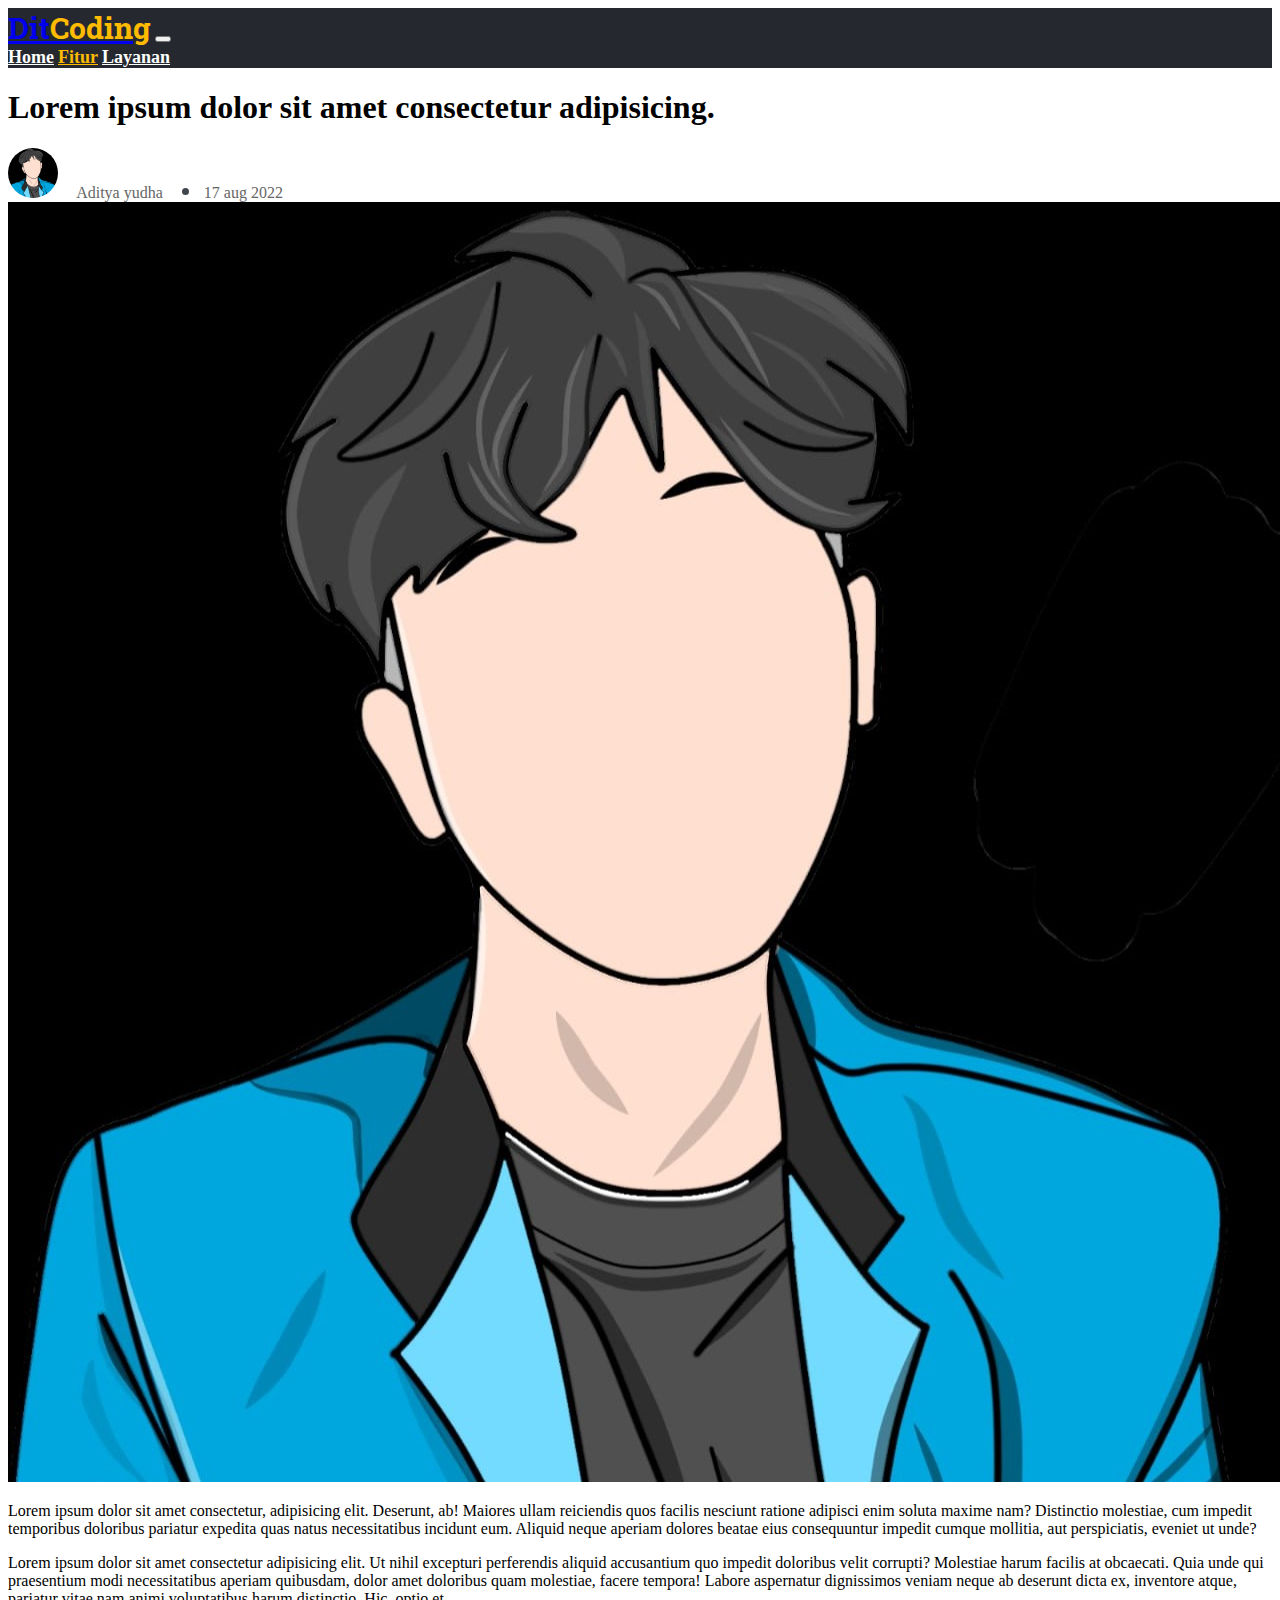
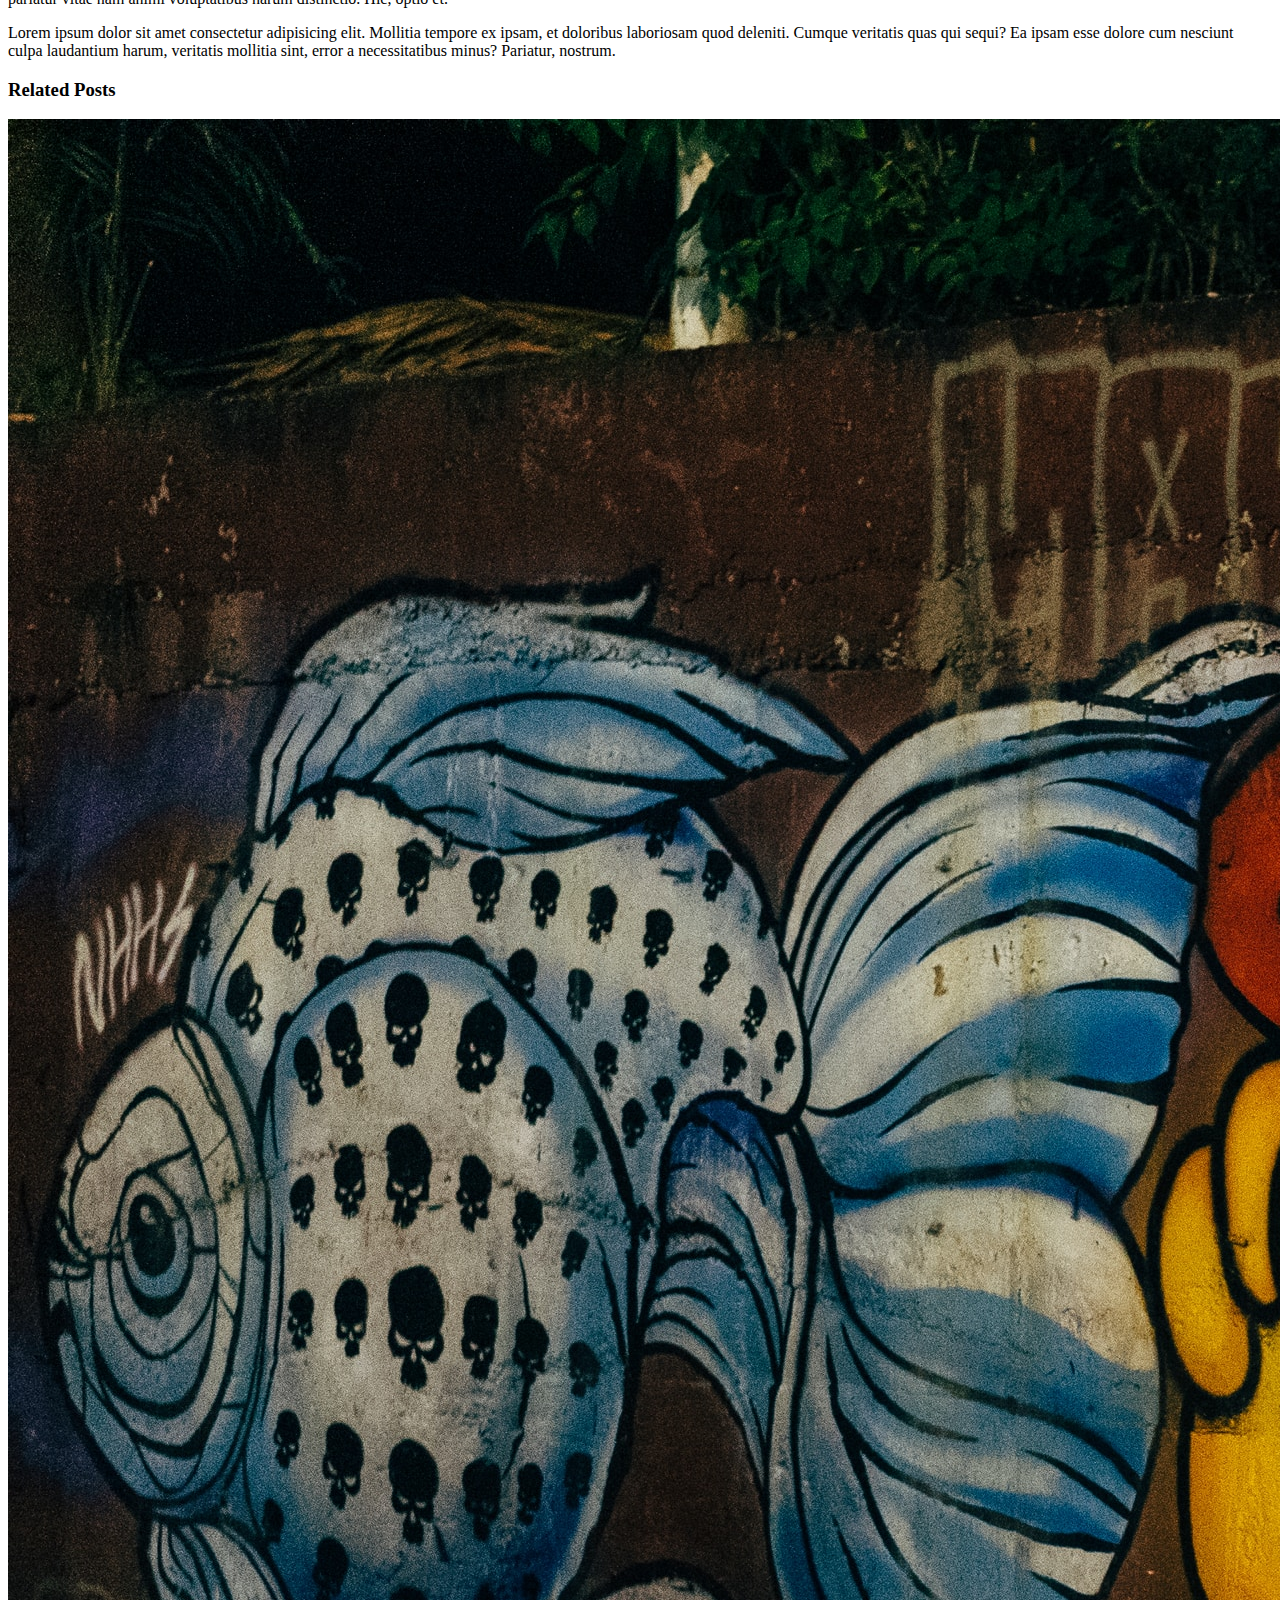
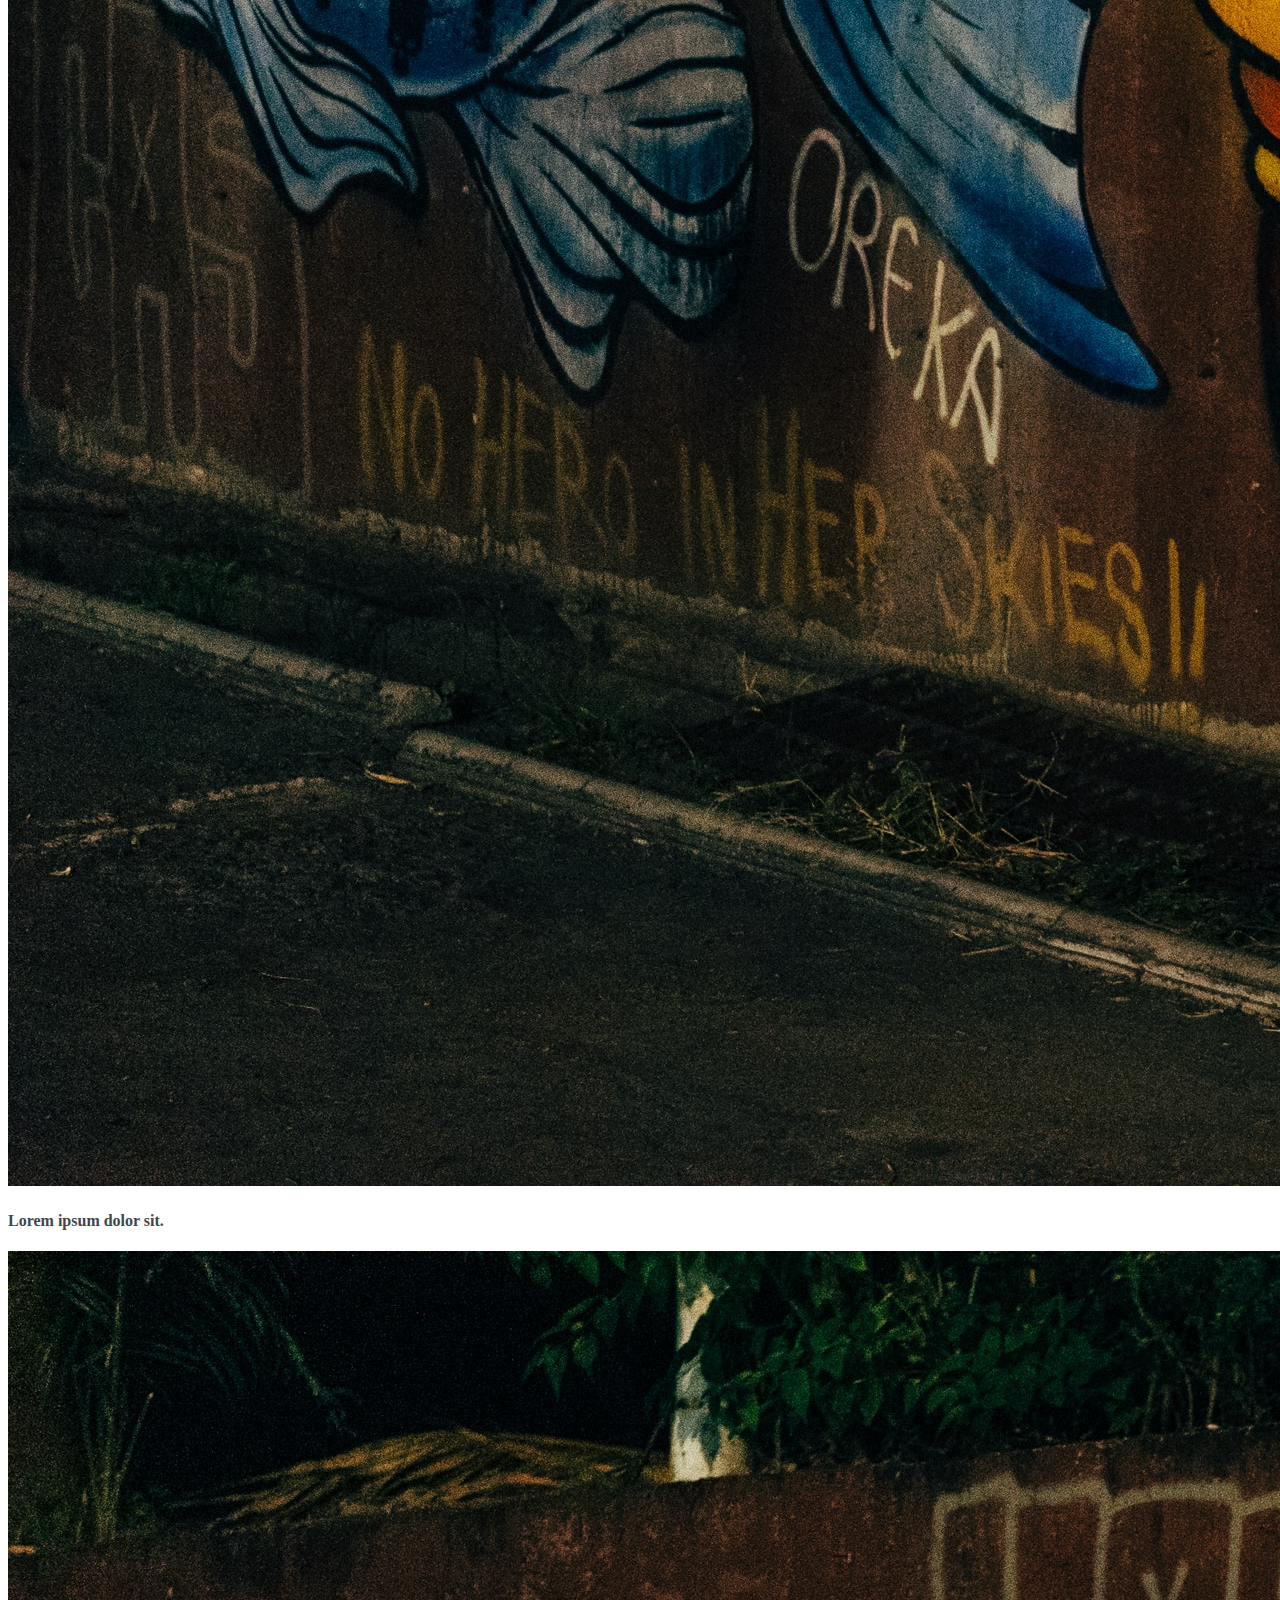
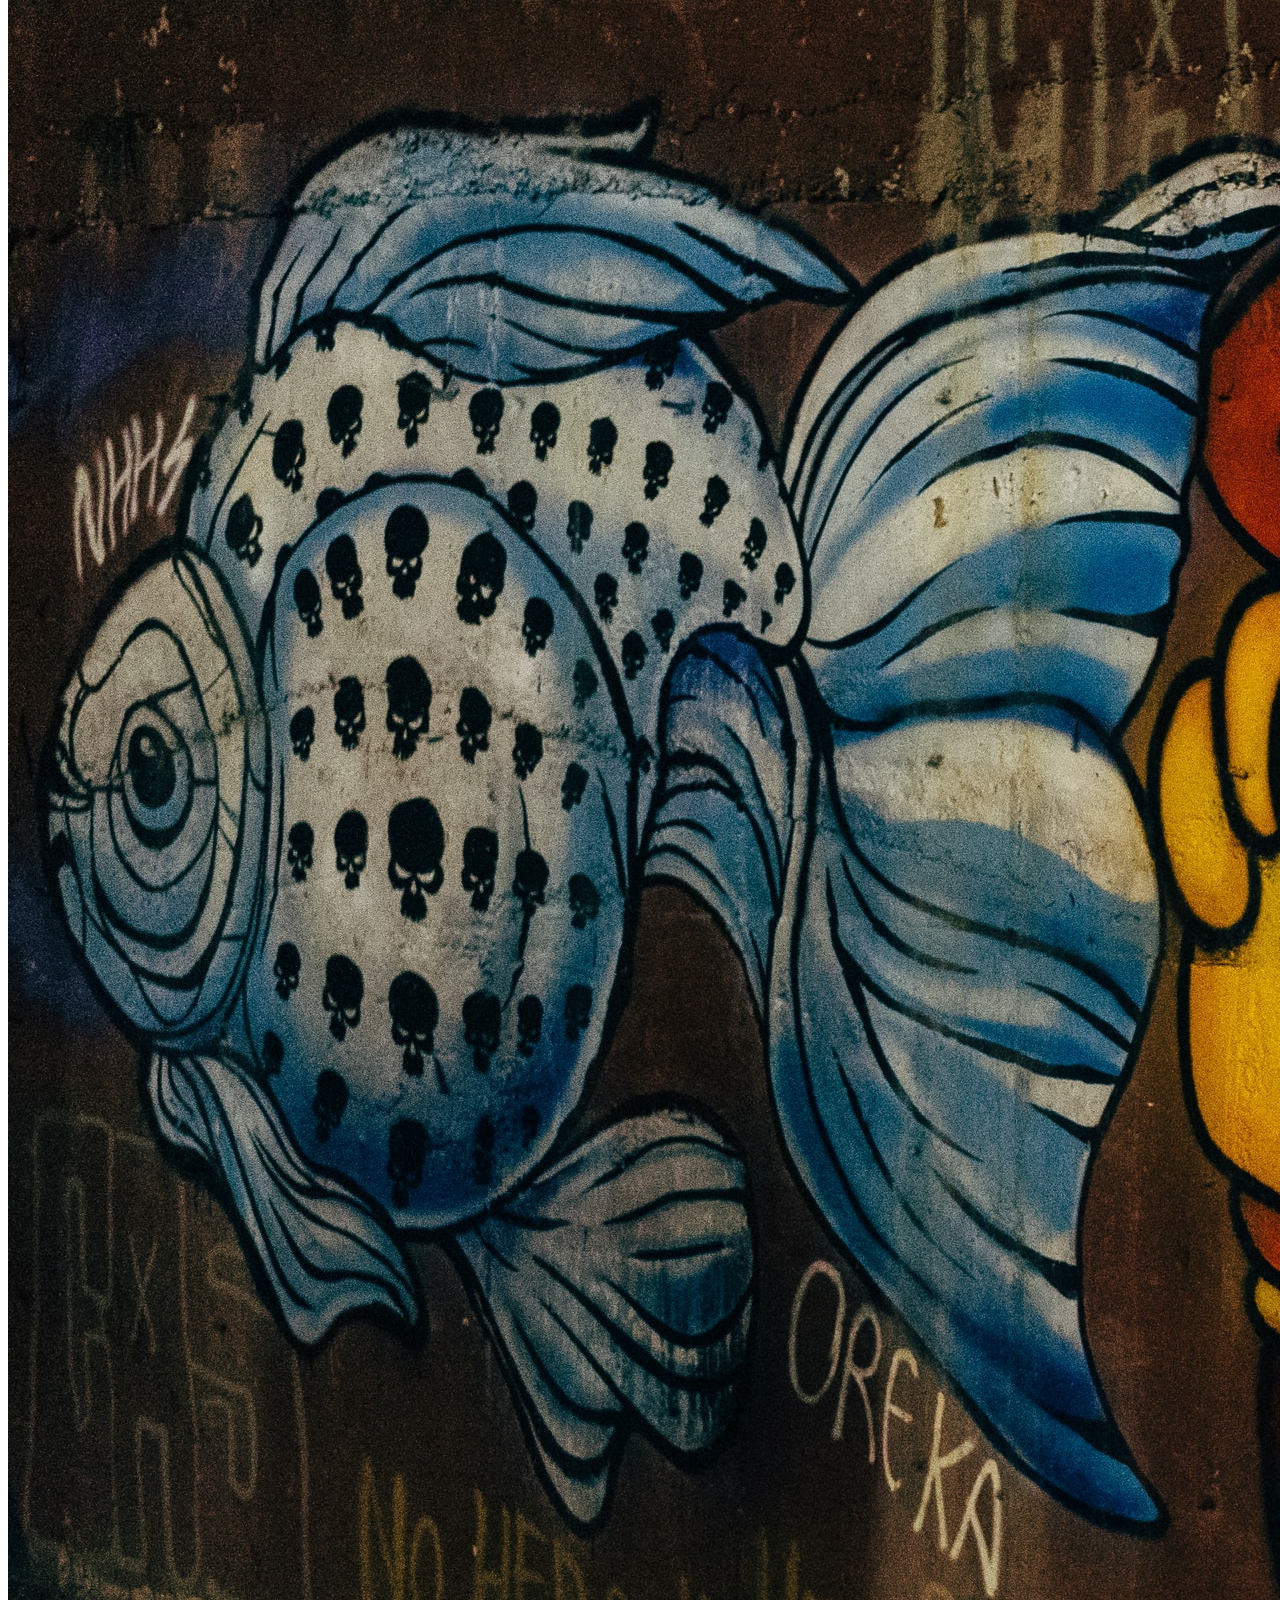
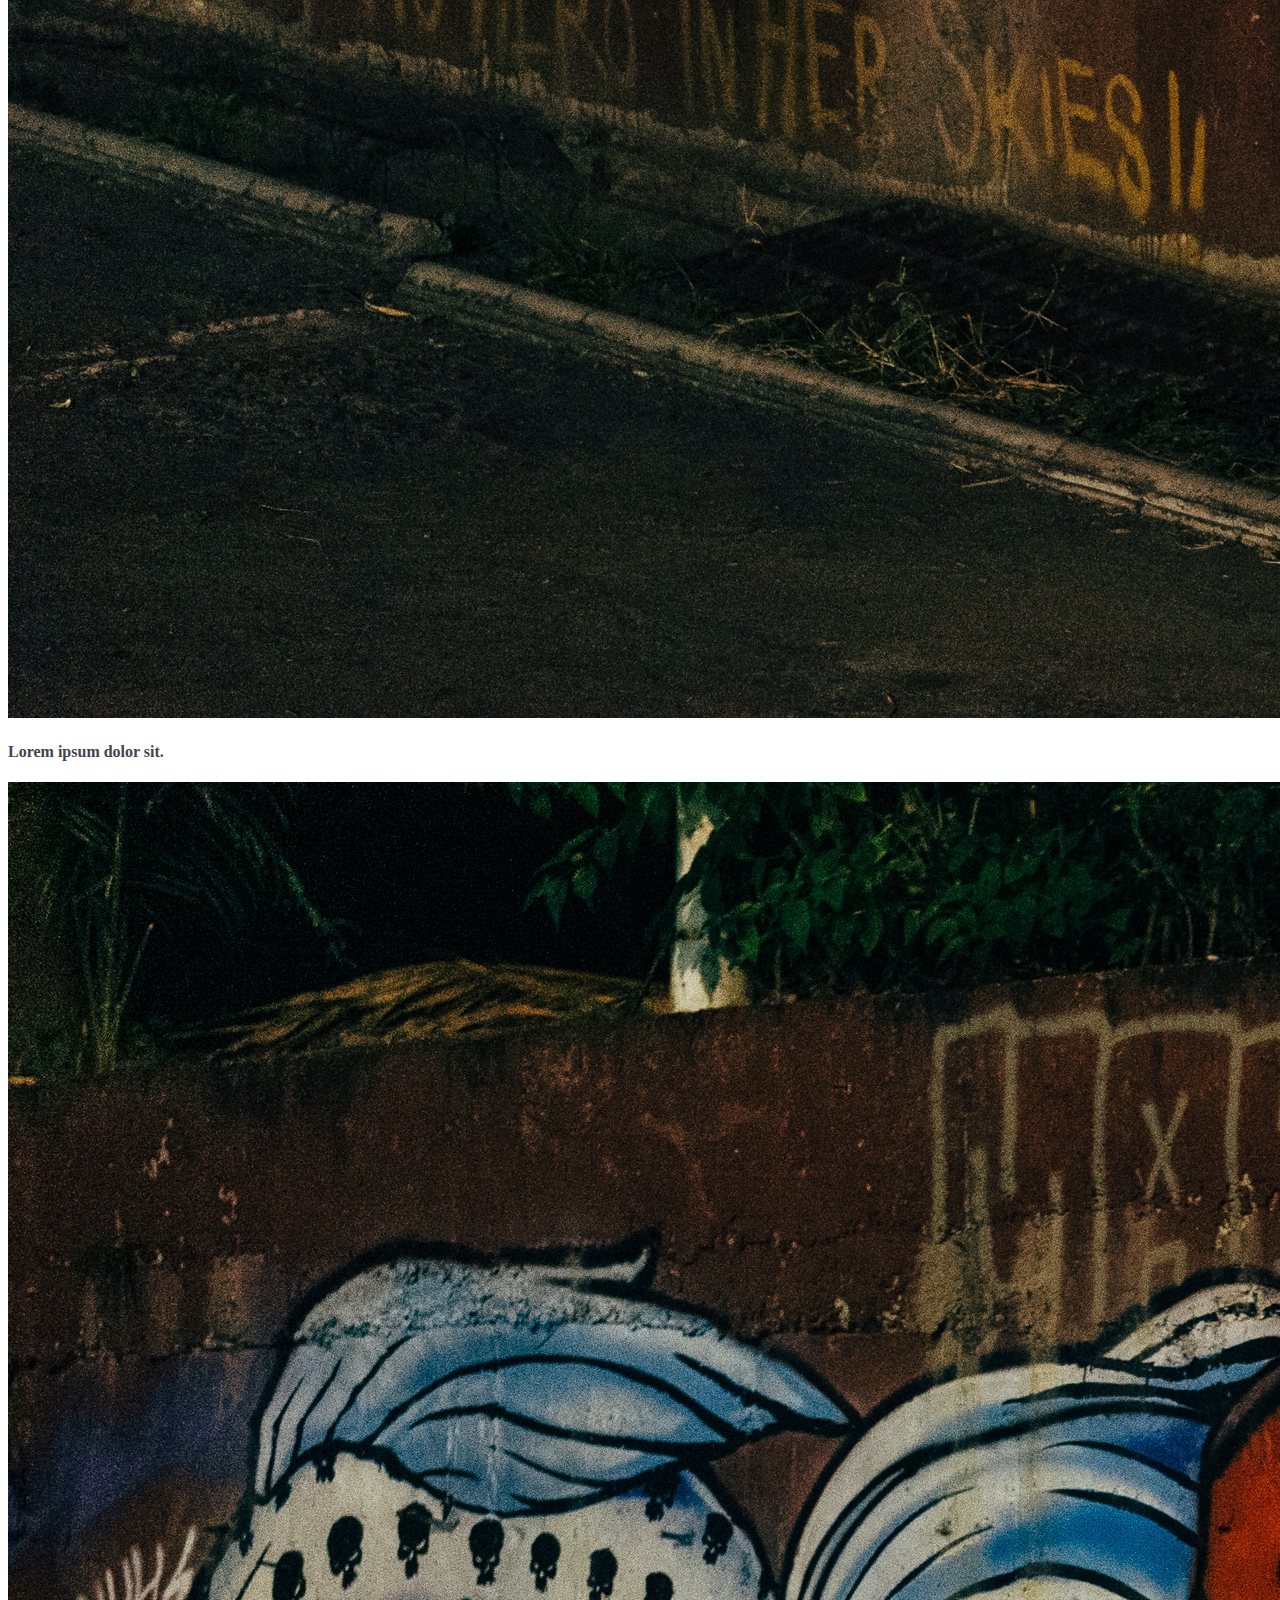
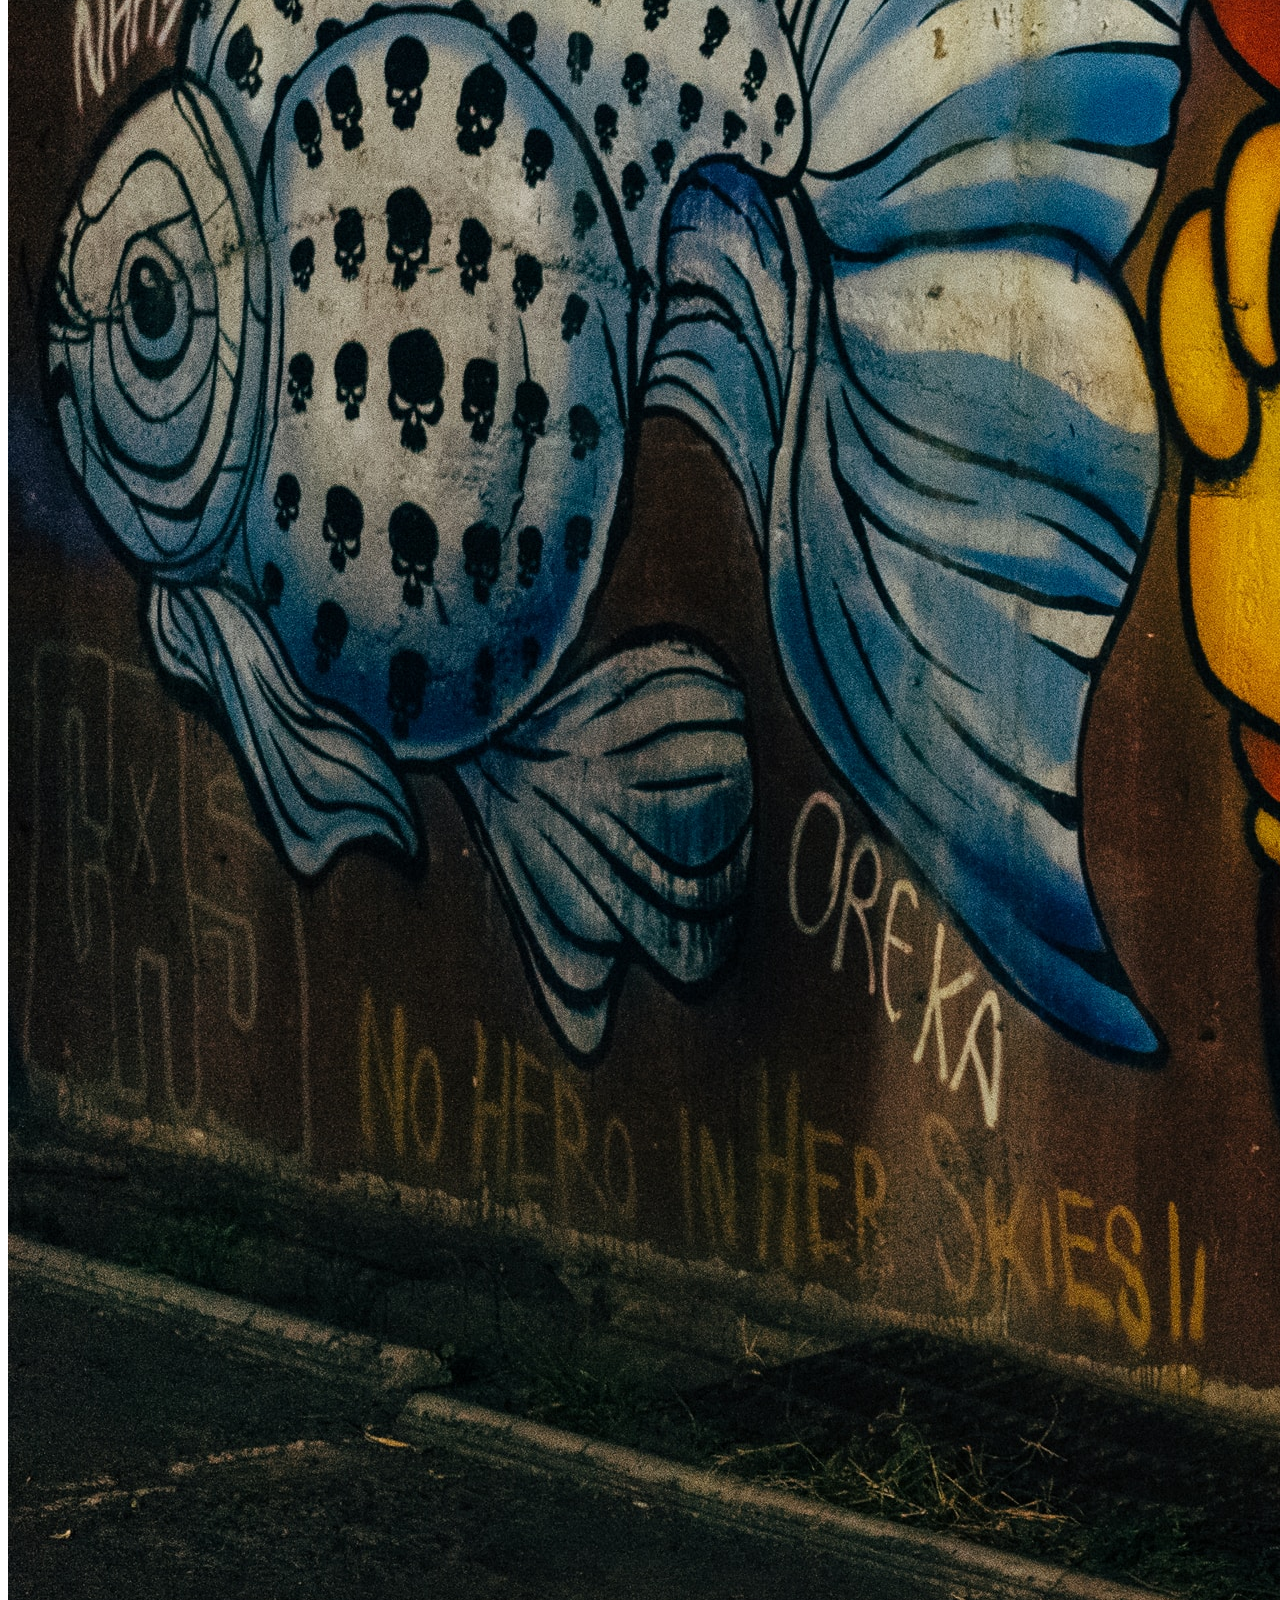
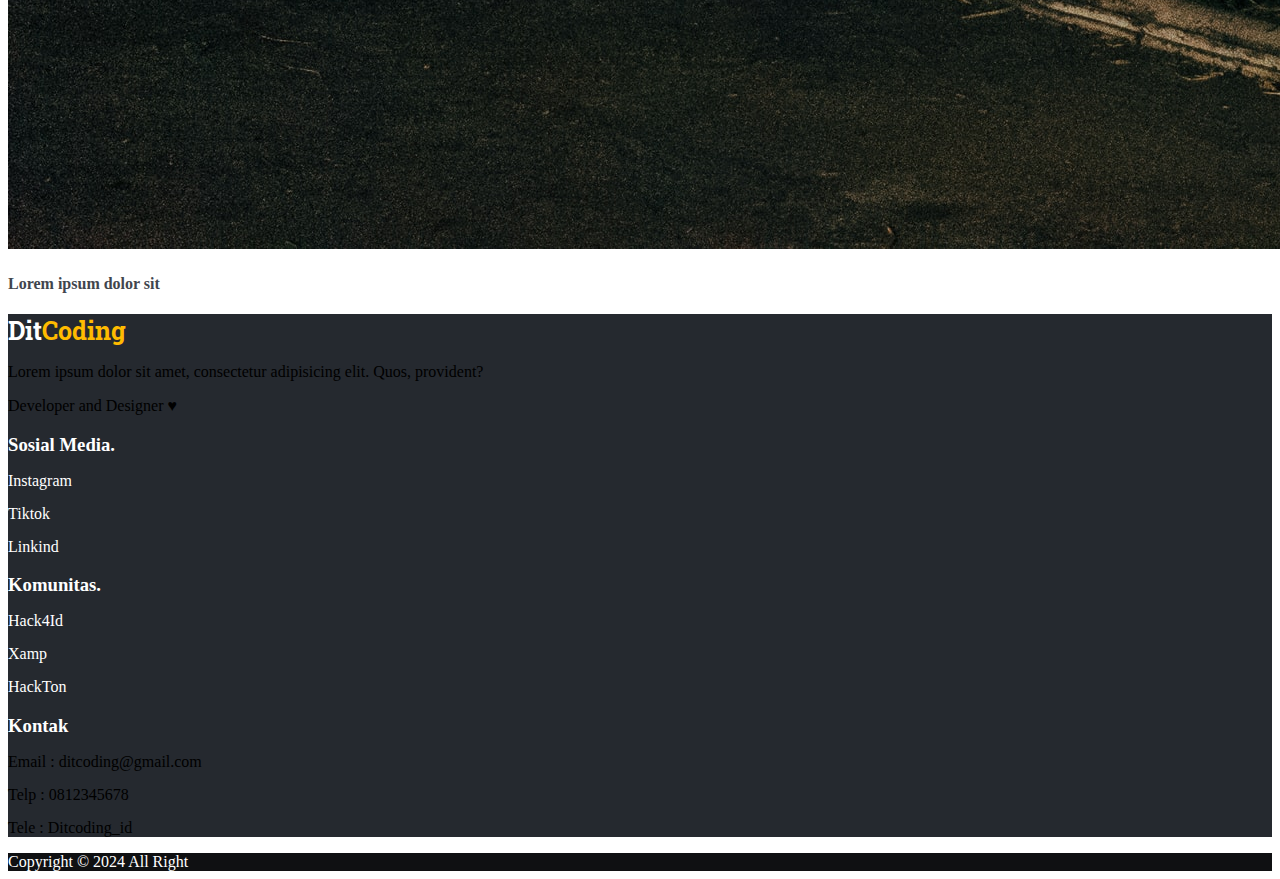
==== blog-detail.html @ 6a9ac8c3 "up" ====
<!DOCTYPE html>
<html lang="en">
  <head>
    <!-- Required meta tags -->
    <meta charset="utf-8" />
    <meta
      name="viewport"
      content="width=device-width, initial-scale=1"
    />

    <!-- Bootstrap CSS -->
    <link
      href="https://cdn.jsdelivr.net/npm/bootstrap@5.0.2/dist/css/bootstrap.min.css"
      rel="stylesheet"
      integrity="sha384-EVSTQN3/azprG1Anm3QDgpJLIm9Nao0Yz1ztcQTwFspd3yD65VohhpuuCOmLASjC"
      crossorigin="anonymous"
    />

    <link
      rel="stylesheet"
      href="style.css"
    />

    <title>Ditcoding</title>
  </head>
  <body>
    <!-- Navbar -->
    <nav class="navbar main-nav navbar-expand-lg navbar-dark fixed-top">
      <div class="container">
        <a
          class="navbar-brand"
          href="index.html"
          >Dit<span>Coding</span></a
        >
        <button
          class="navbar-toggler"
          type="button"
          data-bs-toggle="collapse"
          data-bs-target="#navbarNavAltMarkup"
          aria-controls="navbarNavAltMarkup"
          aria-expanded="false"
          aria-label="Toggle navigation"
        >
          <span class="navbar-toggler-icon"></span>
        </button>
        <div
          class="collapse navbar-collapse"
          id="navbarNavAltMarkup"
        >
          <div class="navbar-nav ms-auto py-2">
            <a
              class="nav-link px-4"
              aria-current="page"
              href="index.html"
              >Home</a
            >
            <a
              class="nav-link px-4 active"
              href="page.html"
              >Fitur</a
            >
            <a
              class="nav-link px-4"
              href="layanan.html"
              >Layanan</a
            >
          </div>
        </div>
      </div>
    </nav>
    <!-- Navbar end -->

    <!-- blog-detail -->
    <section id="blog-detail">
      <div class="container py-5">
        <div class="row">
          <div class="col-lg-8 mx-auto mb-3 py-5">
            <div class="rounded shadow-lg w-100">
              <div>
                <div class="px-5 py-5">
                  <h1>Lorem ipsum dolor sit amet consectetur adipisicing.</h1>
                  <div class="main-blog-info">
                    <a
                      href=""
                      class="main-blog-info"
                      ><img
                        src="img/owner.jpg"
                        alt=""
                    /></a>
                    <a href="">Aditya yudha</a>
                    <span>17 aug 2022</span>
                  </div>
                </div>
                <div>
                  <img
                    src="img/owner.jpg"
                    class="w-100"
                  />
                </div>
                <div class="px-4 py-4">
                  <p>
                    Lorem ipsum dolor sit amet consectetur, adipisicing elit. Deserunt, ab! Maiores ullam reiciendis quos facilis nesciunt ratione adipisci enim soluta maxime nam? Distinctio molestiae, cum impedit temporibus doloribus
                    pariatur expedita quas natus necessitatibus incidunt eum. Aliquid neque aperiam dolores beatae eius consequuntur impedit cumque mollitia, aut perspiciatis, eveniet ut unde?
                  </p>
                  <p>
                    Lorem ipsum dolor sit amet consectetur adipisicing elit. Ut nihil excepturi perferendis aliquid accusantium quo impedit doloribus velit corrupti? Molestiae harum facilis at obcaecati. Quia unde qui praesentium modi
                    necessitatibus aperiam quibusdam, dolor amet doloribus quam molestiae, facere tempora! Labore aspernatur dignissimos veniam neque ab deserunt dicta ex, inventore atque, pariatur vitae nam animi voluptatibus harum
                    distinctio. Hic, optio et.
                  </p>
                  <p>
                    Lorem ipsum dolor sit amet consectetur adipisicing elit. Mollitia tempore ex ipsam, et doloribus laboriosam quod deleniti. Cumque veritatis quas qui sequi? Ea ipsam esse dolore cum nesciunt culpa laudantium harum,
                    veritatis mollitia sint, error a necessitatibus minus? Pariatur, nostrum.
                  </p>
                </div>
              </div>
            </div>
            <!-- post -->
            <div class="mt-5 judul-post">
              <h3 class="mb-5">Related Posts</h3>
              <div class="row judulPost">
                <div class="col-lg-4 col-md-4 col-sm-4">
                  <img
                    src="img/BlogLain.jpg"
                    class="rounded w-100"
                  />
                  <h4>Lorem ipsum dolor sit.</h4>
                </div>
                <div class="col-lg-4 col-md-4 col-sm-4">
                  <img
                    src="img/BlogLain.jpg"
                    class="rounded w-100"
                  />
                  <h4>Lorem ipsum dolor sit.</h4>
                </div>
                <div class="col-lg-4 col-md-4 col-sm-4">
                  <img
                    src="img/BlogLain.jpg"
                    class="rounded w-100"
                  />
                  <h4>Lorem ipsum dolor sit</h4>
                </div>
              </div>
            </div>
            <!-- post end -->
          </div>
        </div>
      </div>
    </section>
    <!-- blog-detail end -->

    <!-- footer -->
    <footer class="main-footer-menu main-nav py-5">
      <div class="container">
        <div class="row text-light">
          <div class="col-lg-3 mb-3">
            <div class="mb-3">
              <a
                href="index.html"
                class="main-logo-footer"
                >Dit<span>Coding</span></a
              >
            </div>
            <p>Lorem ipsum dolor sit amet, consectetur adipisicing elit. Quos, provident?</p>
            <p>Developer and Designer &hearts;</p>
          </div>
          <div class="col-lg-3 mb-3">
            <h3>Sosial Media.</h3>
            <ul>
              <li><a href="">Instagram</a></li>
              <li><a href="">Tiktok</a></li>
              <li><a href="">Linkind</a></li>
            </ul>
          </div>
          <div class="col-lg-3 mb-3">
            <h3>Komunitas.</h3>
            <ul>
              <li><a href="">Hack4Id</a></li>
              <li><a href="">Xamp</a></li>
              <li><a href="">HackTon</a></li>
            </ul>
          </div>
          <div class="col-lg-3 mb-3">
            <h3>Kontak</h3>
            <ul>
              <li>Email : ditcoding@gmail.com</li>
              <li>Telp : 0812345678</li>
              <li>Tele : Ditcoding_id</li>
            </ul>
          </div>
        </div>
      </div>
    </footer>
    <div class="text-center py-3 main-footer-copy">Copyright &copy; 2024 All Right</div>
    <!-- footer end -->

    <script
      src="https://cdn.jsdelivr.net/npm/bootstrap@5.0.2/dist/js/bootstrap.bundle.min.js"
      integrity="sha384-MrcW6ZMFYlzcLA8Nl+NtUVF0sA7MsXsP1UyJoMp4YLEuNSfAP+JcXn/tWtIaxVXM"
      crossorigin="anonymous"
    ></script>
    <script src="https://code.jquery.com/jquery-3.7.1.min.js"></script>
    <!-- <script src="js/jquery-3.7.1.min.js"></script> -->
    <script src="js/main.js"></script>
  </body>
</html>
---- style.css ----
@import url("https://fonts.googleapis.com/css2?family=Nunito:wght@300&family=Open+Sans&display=swap");
@import url("https://fonts.googleapis.com/css2?family=Archivo+Black&display=swap");
@import url("https://fonts.googleapis.com/css2?family=Roboto+Slab&display=swap");

/* Navbar */
.main-nav .navbar-brand {
  font-family: "Roboto Slab", serif;
  font-weight: bold;
  font-size: 30px;
}
.main-nav {
  background-color: #25292f;
}

.main-nav .navbar-nav a.nav-link {
  color: rgb(255, 255, 255);
  font-weight: 600;
  font-size: 18px;
}

.main-nav .navbar-nav .nav-link.active,
.main-nav .navbar-nav .nav-link:hover {
  color: #ffbb00;
}

span {
  color: #ffbb00;
}

.main-bg {
  background-color: #25292f;
  color: white;
  padding-top: 50px;
}

.navbar.scrolled {
  background-color: #4d525c;
  transition: background-color 0.5s ease;
  box-shadow: 0px -10px 30px #272a31;
}

/* kolaborasi */

#kolaborasi {
  background-color: #e3e3e3;
}
#kolaborasi img {
  max-height: 70px;
  max-width: 150px;
}

#kolaborasi a {
  display: inline-block;
  word-spacing: 20px;
  margin-right: 20px;
  margin-bottom: 20px;
}

/* Upgrade */
.main-color {
  background-color: #d8e2f7;
}

.atas-judul {
  color: #4b525f;
  font-size: 23px;
  font-weight: 700;
}

/* Kepercayaan */
#kepercayaan {
  background-color: #383c45;
  color: wheat;
}

/* blog */
#blog {
  background-color: #afbacd;
}

/* blog */
.main-blog-info img {
  width: 50px;
  border-radius: 50%;
  float: left;
}

.main-blog-info {
  position: relative;
  color: #666;
}

#blog a {
  text-decoration: none;
  color: #666;
}

.main-blog-info a {
  padding-right: 15px;
}

.main-blog-info a:hover {
  color: #ffbb00;
}

#blog .main-blog-info span {
  font-size: 13px;
  padding-left: 15px;
}

#blog a:hover {
  color: #ffbb00;
}

#blog-detail .main-blog-info img {
  float: none;
}

#blog-detail .main-blog-info span::before {
  background-color: #41454d;
  content: "";
  top: 0px;
  margin-bottom: 3px;
  display: inline-block;
  margin-right: 15px;
  width: 7px;
  height: 7px;
  border-radius: 50%;
}

#blog-detail a {
  text-decoration: none;
  color: #666;
}

#blog-detail span {
  color: #666;
}

#blog-detail a:hover {
  color: #ffbb00;
}

.judul-post h4 {
  color: #41454d;
}

/* footer */
.main-footer-menu h3 {
  color: white;
  margin-bottom: 15px;
}

.main-footer-menu .main-logo-footer {
  font-size: 25px;
  font-weight: 700;
  font-family: "Roboto Slab", serif;
}

.main-footer-menu a {
  color: white;
  text-decoration: none;
}

.main-footer-menu a:hover {
  color: #ffbb00;
}

.main-footer-menu ul {
  list-style: none;
  padding-left: 0px;
  margin-left: 0px;
}

.main-footer-menu ul li {
  margin-bottom: 15px;
}

.main-footer-copy {
  background-color: #0f1012;
  color: white;
}
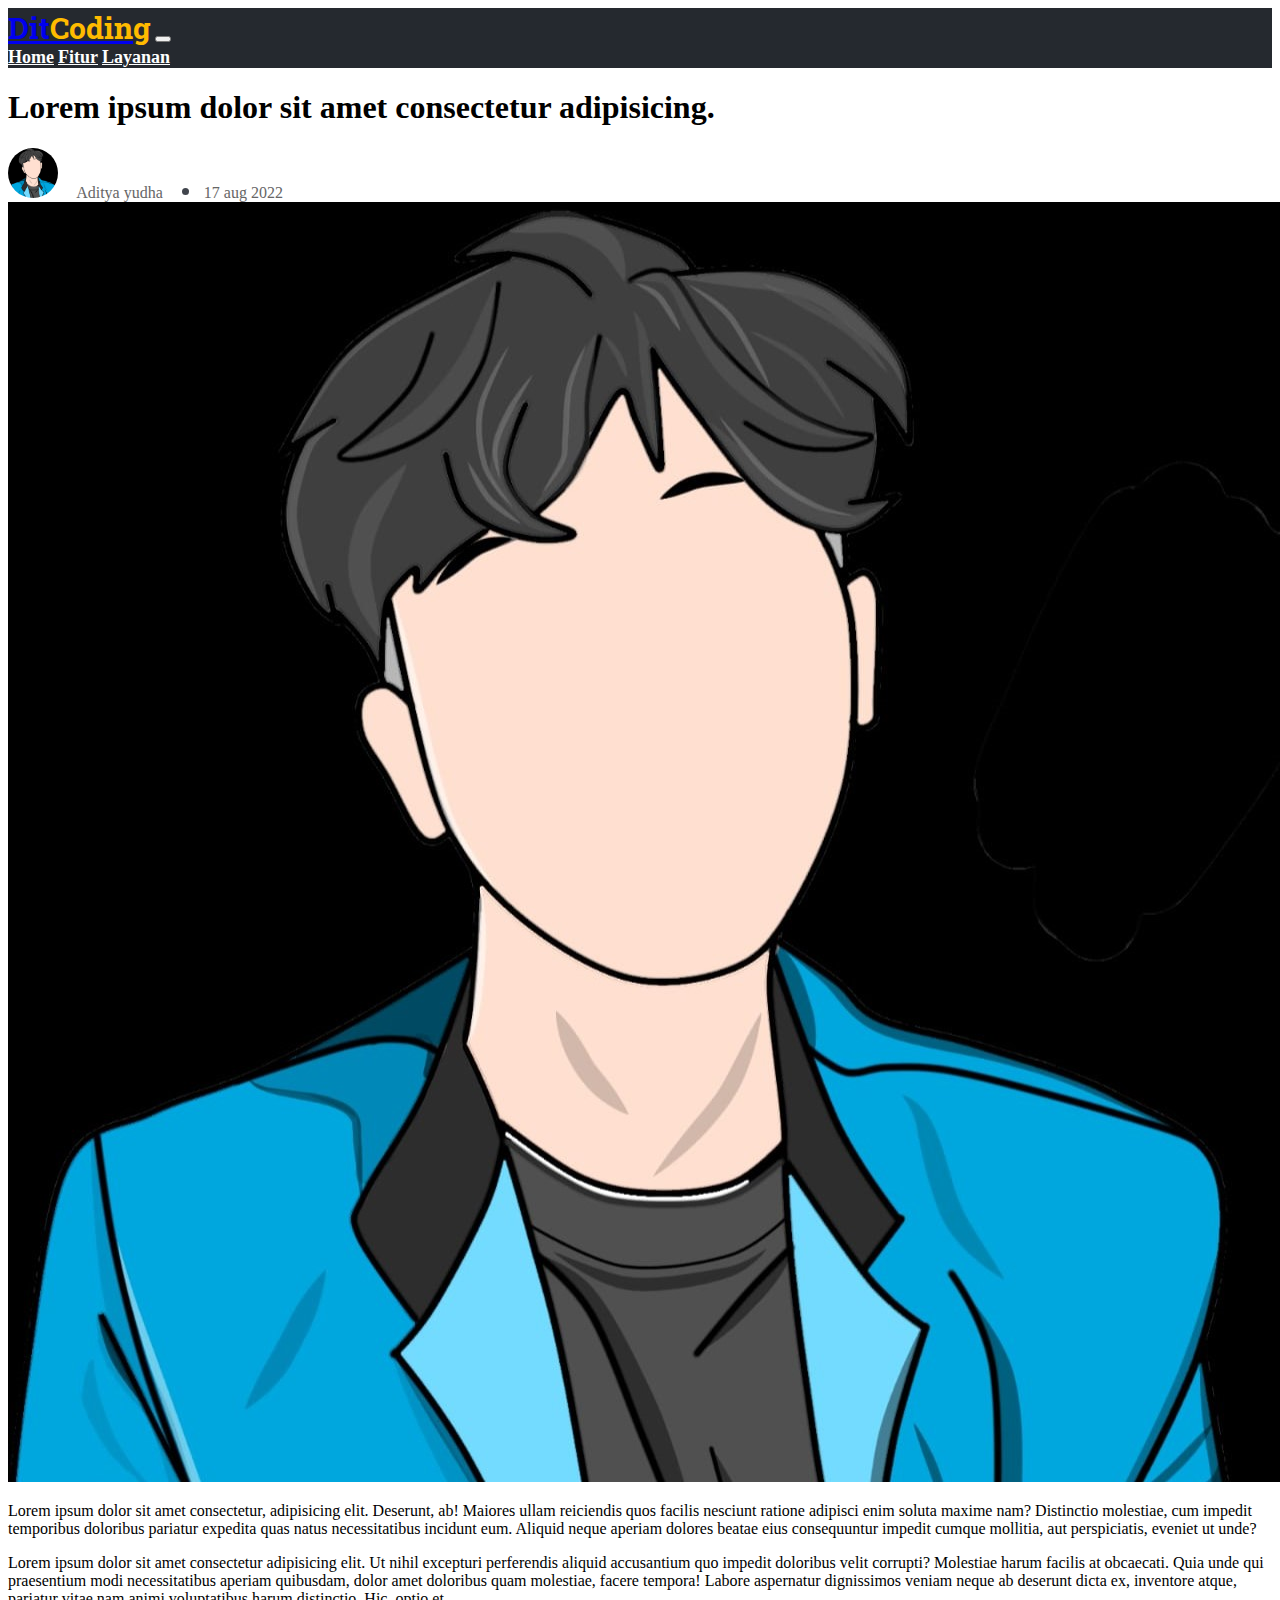
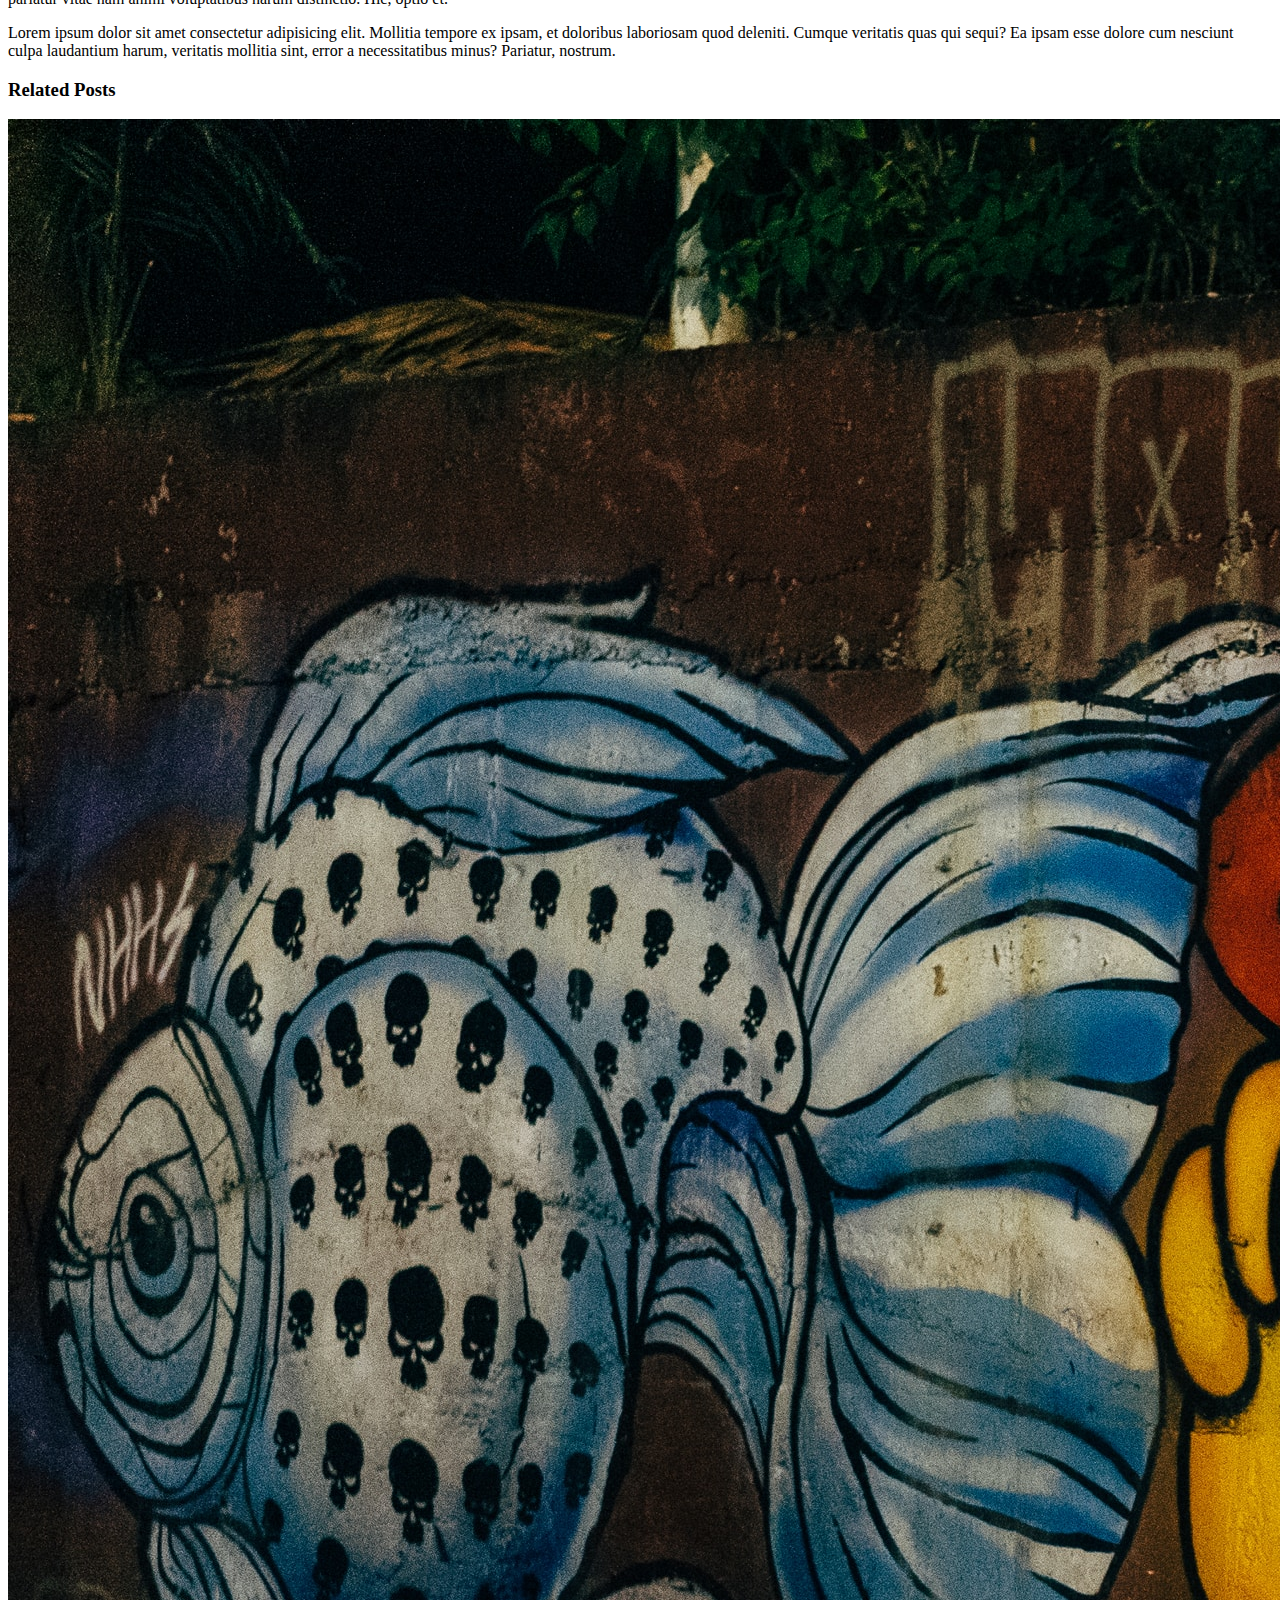
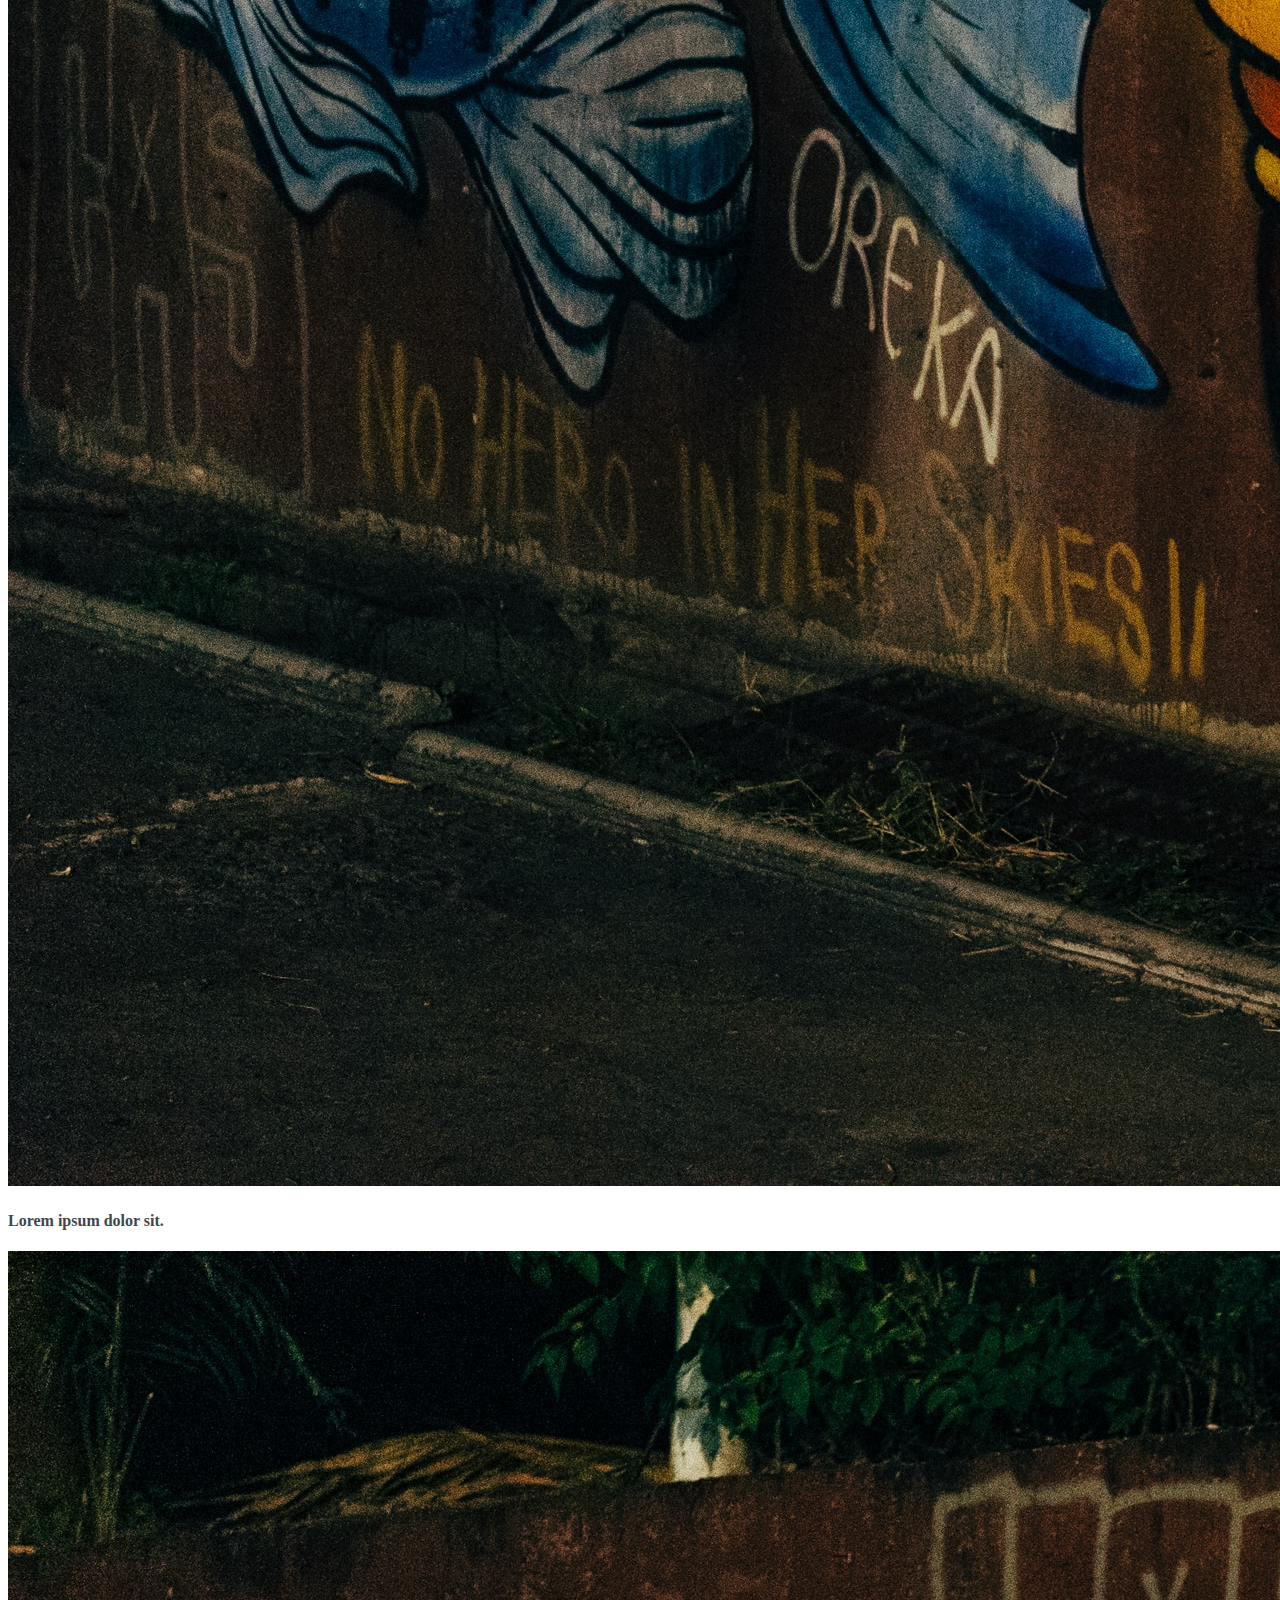
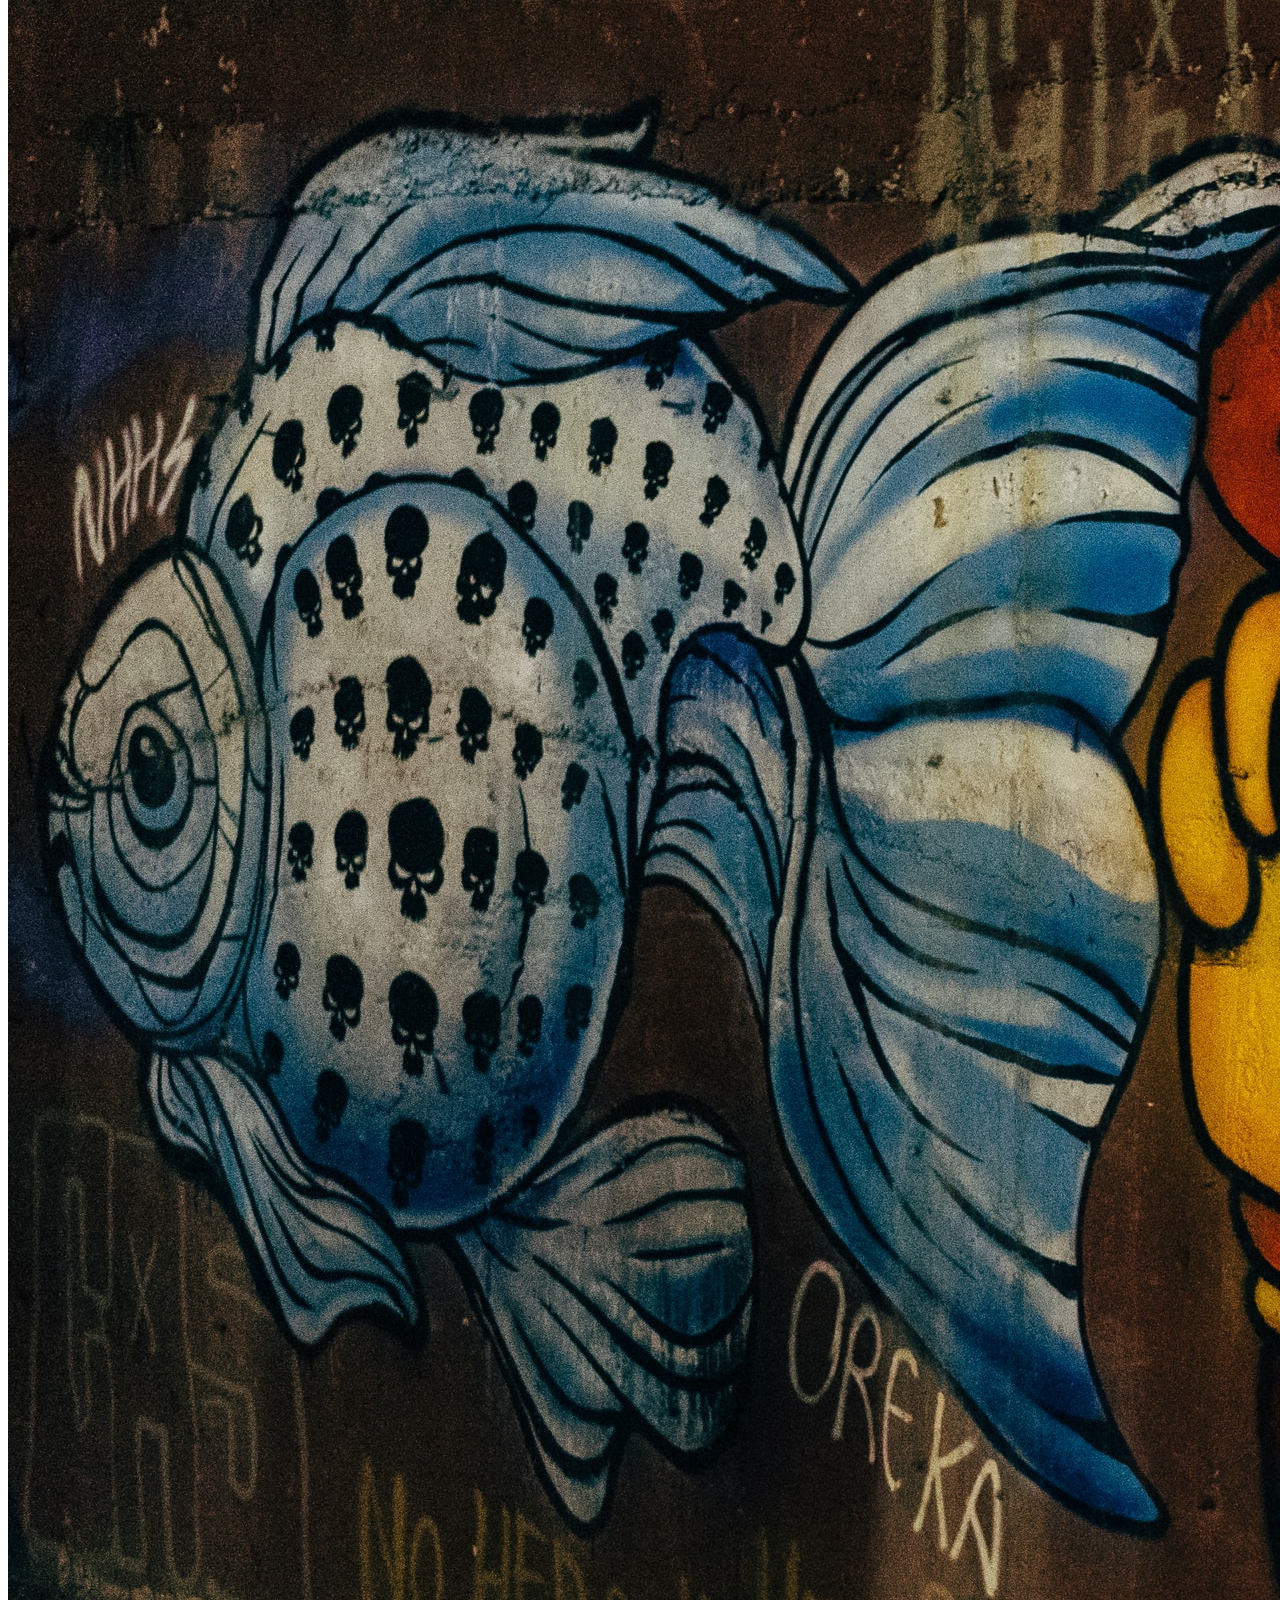
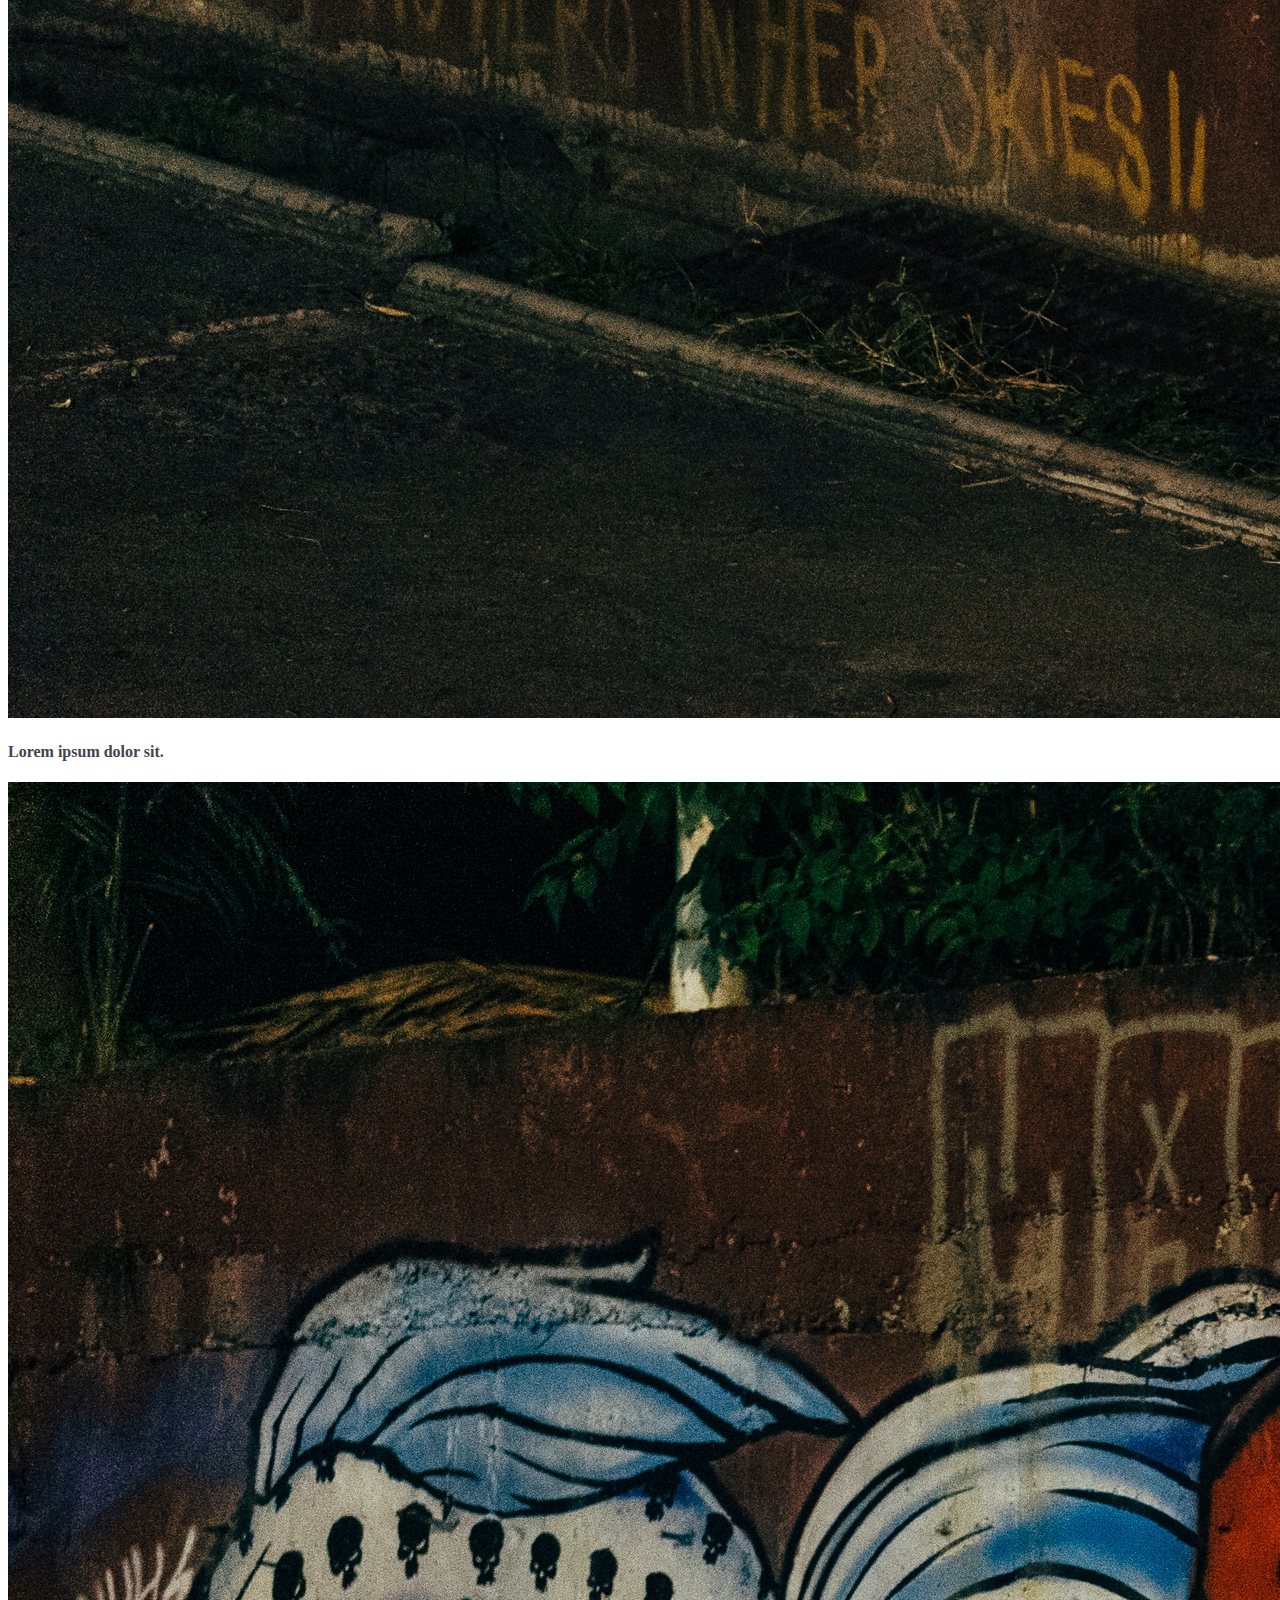
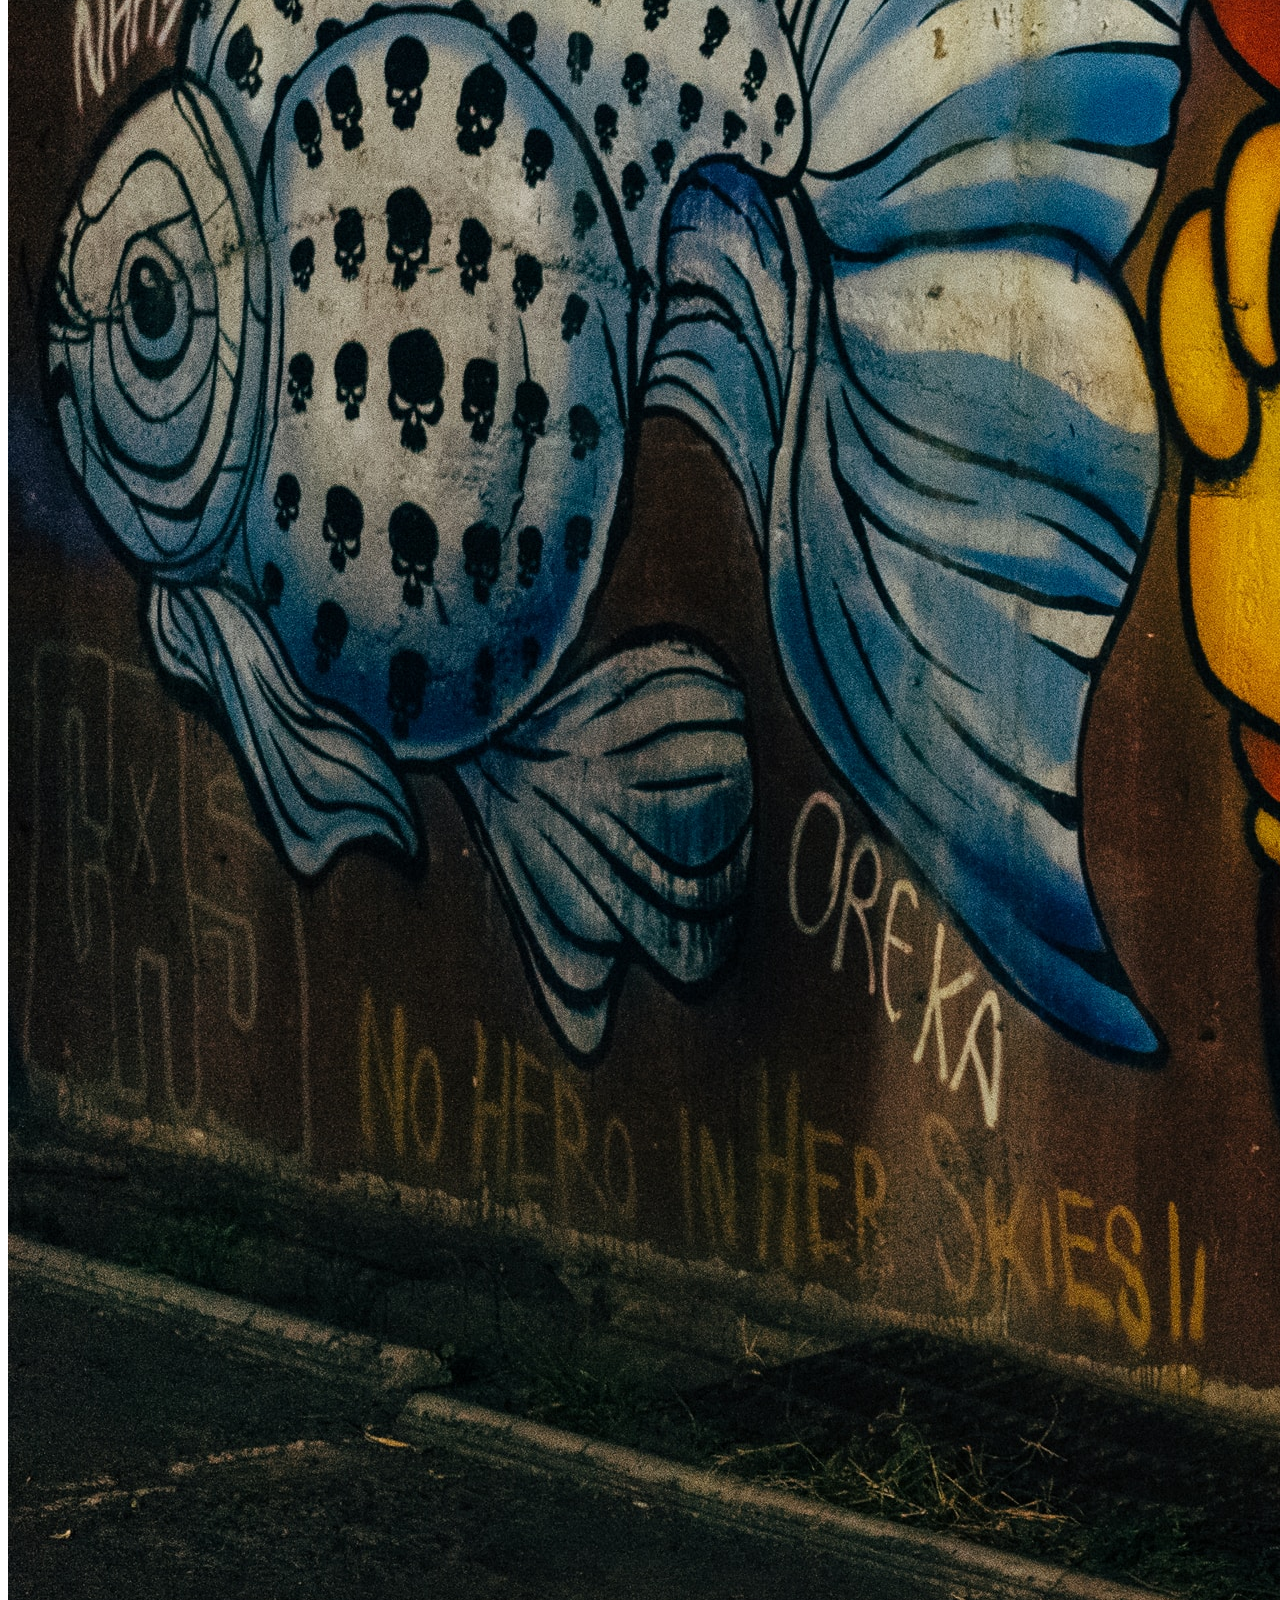
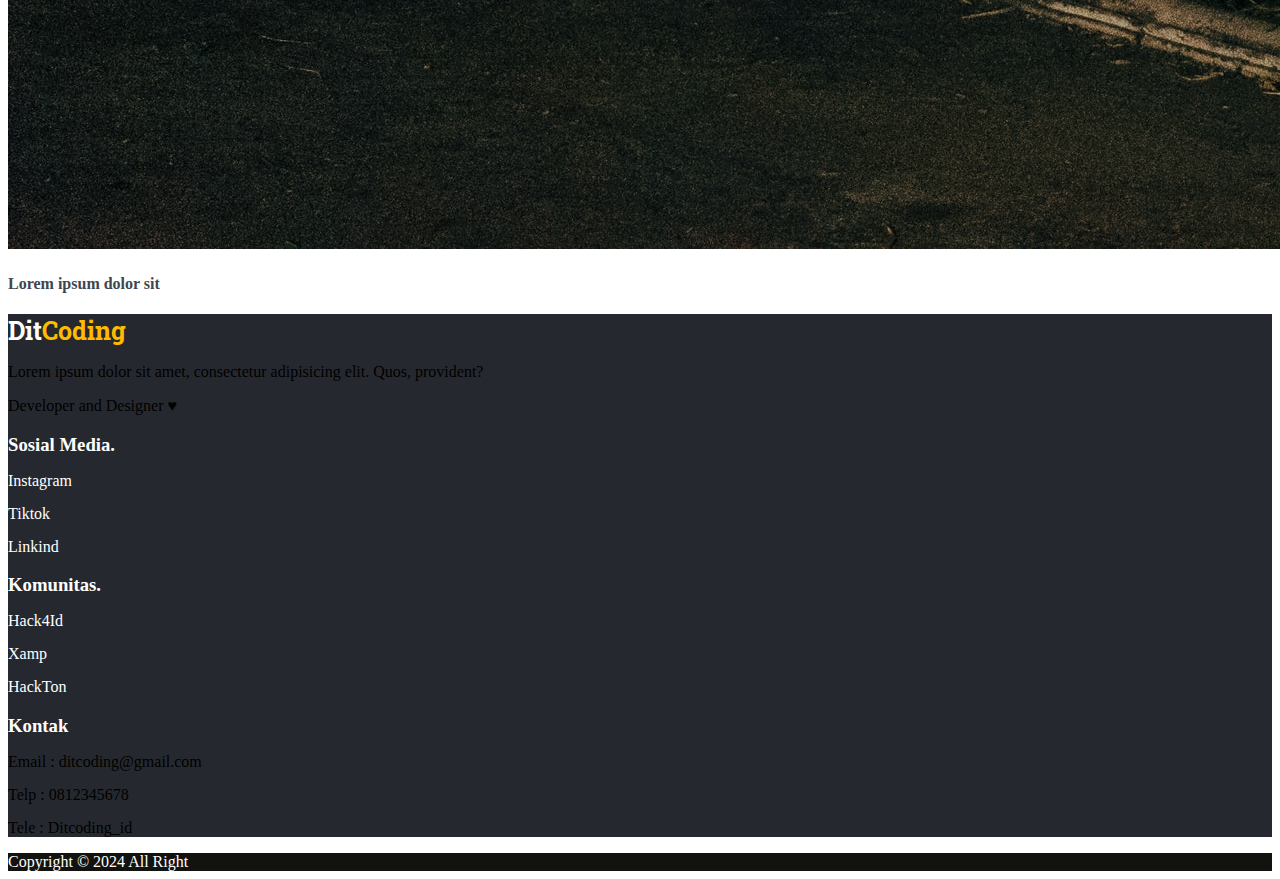
==== commit 9cffb2e2: "up" ====
--- a/blog-detail.html
+++ b/blog-detail.html
@@ -55,7 +55,7 @@
               >Home</a
             >
             <a
-              class="nav-link px-4 active"
+              class="nav-link px-4"
               href="page.html"
               >Fitur</a
             >
--- a/style.css
+++ b/style.css
@@ -34,7 +34,7 @@
 }
 
 .navbar.scrolled {
-  background-color: #4d525c;
+  background-color: #777e8d;
   transition: background-color 0.5s ease;
   box-shadow: 0px -10px 30px #272a31;
 }
@@ -177,6 +177,6 @@
 }
 
 .main-footer-copy {
-  background-color: #0f1012;
+  background-color: #12120f;
   color: white;
 }
